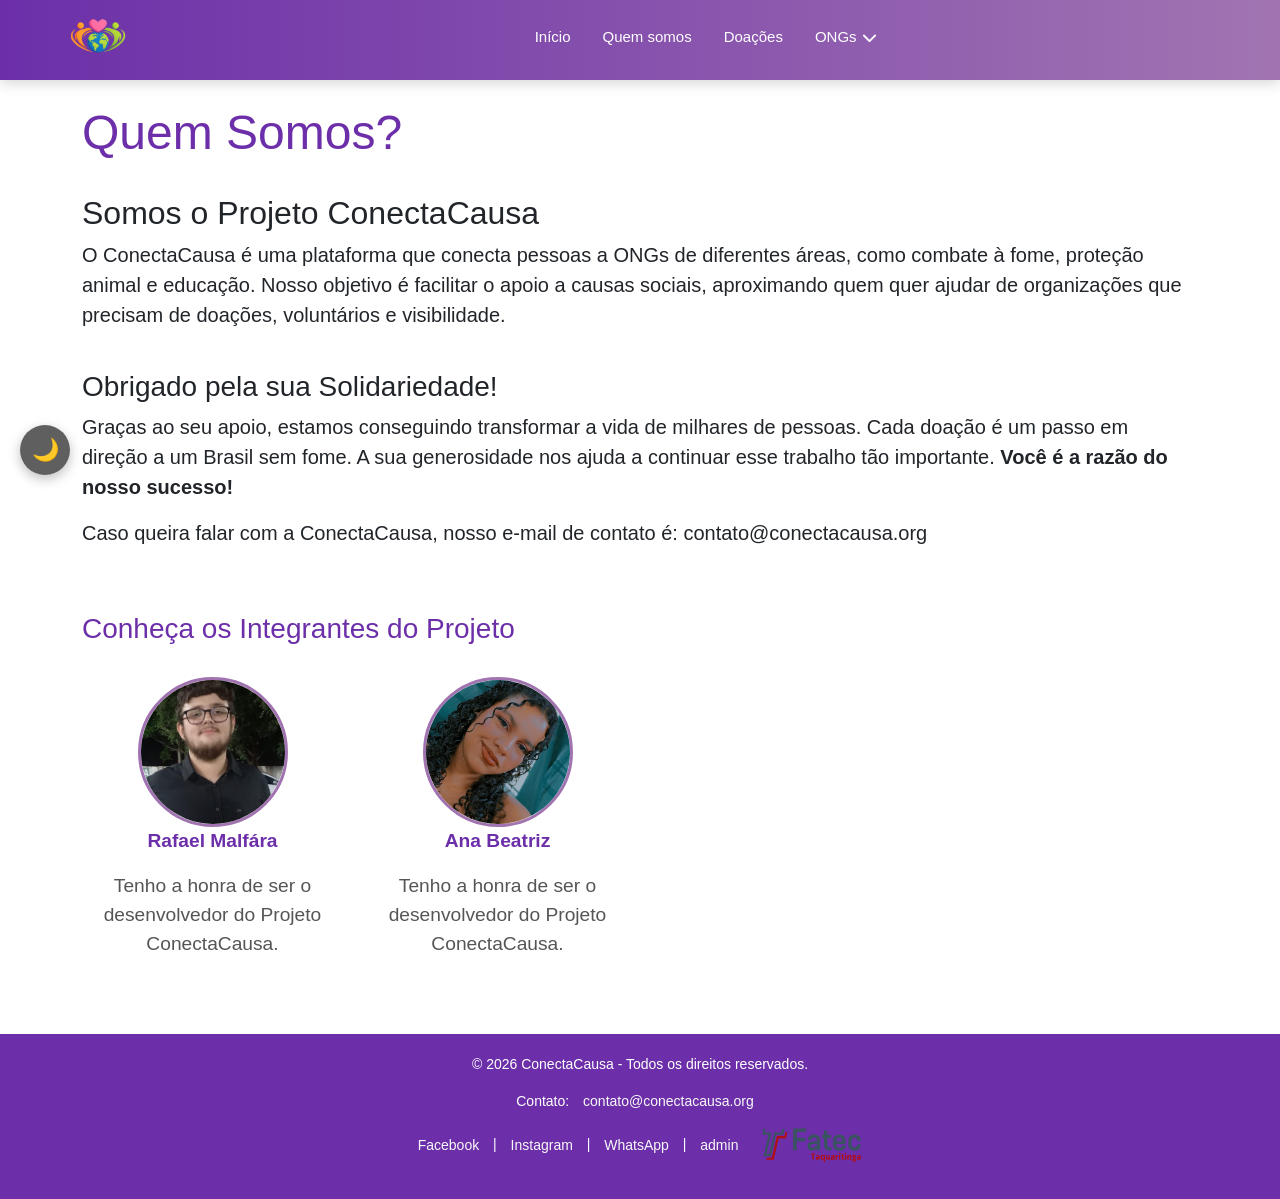
==== front-end/quemsomos.html @ 79b71adc "Nova atualização" ====
<!DOCTYPE html>
<html lang="pt-br">
<head>
  <meta charset="UTF-8">
  <meta name="viewport" content="width=device-width, initial-scale=1.0">
  <title>Zero Fome</title>
  <link rel="stylesheet" href="./css/quemsomos.css">
  <link rel="stylesheet" href="../zerofome-main/css/my-slider.css">
  <link rel="stylesheet" href="https://cdnjs.cloudflare.com/ajax/libs/font-awesome/6.5.0/css/all.min.css">
  <link href="https://cdn.jsdelivr.net/npm/bootstrap@5.3.6/dist/css/bootstrap.min.css" rel="stylesheet"
    integrity="sha384-4Q6Gf2aSP4eDXB8Miphtr37CMZZQ5oXLH2yaXMJ2w8e2ZtHTl7GptT4jmndRuHDT" crossorigin="anonymous">
  <script async src="https://www.googletagmanager.com/gtag/js?id=G-QNFYLZJ8TJ"></script>
  <script>
    window.dataLayer = window.dataLayer || [];
    function gtag() { dataLayer.push(arguments); }
    gtag('js', new Date());
    gtag('config', 'G-QNFYLZJ8TJ');
  </script>
</head>
<body>
  <button id="botao-tema" title="Alternar tema">🌙</button>
  <div vw class="enabled">
    <div vw-access-button class="active"></div>
    <div vw-plugin-wrapper>
      <div class="vw-plugin-top-wrapper"></div>
    </div>
  </div>

  <header>
    <div class="grupoLogo">
      <a href="./segundatela.html"><img src="./img/logo_novaa.semfundo.png" alt="logo"></a>
    </div>
    <div class="links-header">
      <a href="index.html">Início</a>
      <a href="./quemsomos.html">Quem somos</a>
      <a href="./doar.html">Doações</a>
      <div class="menu-ongs">
        <a href="#">ONGs <i class="fas fa-chevron-down"></i></a>
        <div class="submenu-ongs">
          <a href="./categ.html">Categorias</a>
          <a href="./cadastro.html">Cadastro de ONGs</a>
        </div>
      </div>
    </div>

    <nav id="menuCabecalho" class="menuFechado">
      <div class="topo">
        <h3>Menu</h3>
        <button class="link btnFechar">[ x ]</button>
      </div>
      <a href="index.html">Início</a>
      <a href="./quemsomos.html">Quem somos</a>
      <a href="./doar.html">Quero doar dinheiro</a>
      <a href="./categ.html">Categorias</a>
      <a href="./cadastro.html">Quero ser uma ONG</a>
      <a href="../entrar/entrar.html">Entrar</a>
      <div class="gtranslate_wrapper"></div>

      <p class="base"><span class="ano"></span> ConectaCausa. Todos os direitos reservados.</p>
    </nav>
    <div class="gtranslate_wrapper"></div>
    <script>window.gtranslateSettings = { "default_language": "pt", "languages": ["pt", "en"], "wrapper_selector": ".gtranslate_wrapper", "alt_flags": { "en": "usa", "pt": "brazil" } }</script>
    <script src="https://cdn.gtranslate.net/widgets/latest/float.js" defer></script>
    <button class="botaoMenu">
      <div class="ret1"></div>
      <div class="ret2"></div>
      <div class="ret3"></div>
    </button>
  </header>
  <br>
  
  <div class="container">
    <div id="conteudo">
      <h2 style="color: rgb(108, 47, 169);; font-size: 3em;">Quem Somos?</h2><br>
      <h2>Somos o Projeto ConectaCausa</h2>
      <p style="font-size: 20px;">O ConectaCausa é uma plataforma que conecta pessoas a ONGs de diferentes áreas, como
        combate à fome, proteção animal e educação.
        Nosso objetivo é facilitar o apoio a causas sociais, aproximando quem quer ajudar de organizações que precisam
        de doações, voluntários e visibilidade.</p><br>

      <div class="agradecimento">
        <h3>Obrigado pela sua Solidariedade!</h3>
        <p style="font-size: 20px;">Graças ao seu apoio, estamos conseguindo transformar a vida de milhares de pessoas.
          Cada doação é um
          passo em direção a um Brasil sem fome. A sua generosidade nos ajuda a continuar esse trabalho tão
          importante. <strong>Você é a razão do nosso sucesso!</strong></p>
      </div>

      <p style="font-size: 20px;">Caso queira falar com a ConectaCausa, nosso e-mail de contato é:
        contato@conectacausa.org</p>
    </div>
  </div> <br><br>

  <div id="integrantes">
    <div class="container">
      <h3 id="inte" style="color: rgb(108, 47, 169)">Conheça os Integrantes do Projeto</h3><br>

      <div class="row">

        <div class="col-md-3 text-center integrante-card">
          <img src="img/rafael.jpeg" alt="Rafael, desenvolvedor">
          <div class="integrante-info">
            <p><strong style="color: rgb(108, 47, 169);">Rafael Malfára</strong></p>
            <p>Tenho a honra de ser o desenvolvedor do Projeto ConectaCausa.</p>
          </div>
        </div>

        <div class="col-md-3 text-center integrante-card">
          <img src="img/ana.jpeg" alt="Ana, tester">
          <div class="integrante-info">
            <p><strong style="color: rgb(108, 47, 169);;">Ana Beatriz</strong></p>
            <p>Tenho a honra de ser o desenvolvedor do Projeto ConectaCausa.</p>
          </div>
        </div>

      </div>
    </div>
  </div>
  </div>
  </div>

  <!-- Rodapé -->
  <footer>
    <p>&copy; <span id="anoAtual"></span> ConectaCausa - Todos os direitos reservados.</p>
    <p>Contato: <a href="mailto:contato@zerofome.org">contato@conectacausa.org</a></p>
    <p>
      <a href="#">Facebook</a> |
      <a href="#">Instagram</a> |
      <a href="#">WhatsApp</a> |
      <a href="../entrar/entrar.html">admin</a>
      <a href="https://fatectq.cps.sp.gov.br/" ><img src="./img/logo fatec.jpg" alt="fatectq"></a>
    </p>
  </footer>

  <!-- Scripts -->
  <script src="https://cdn.jsdelivr.net/npm/bootstrap@5.3.6/dist/js/bootstrap.bundle.min.js"
    integrity="sha384-j1CDi7MgGQ12Z7Qab0qlWQ/Qqz24Gc6BM0thvEMVjHnfYGF0rmFCozFSxQBxwHKO"
    crossorigin="anonymous"></script>
  <script src=".//script/scripts.js"></script>
  <script src="https://vlibras.gov.br/app/vlibras-plugin.js"></script>
  <script>new window.VLibras.Widget('https://vlibras.gov.br/app');</script>

  <script>
    // ======== SCRIPT DO BOTÃO DE TEMA ========
    const botaoTema = document.getElementById("botao-tema");
    const body = document.body;

    // Verifica se há preferência salva
    if (localStorage.getItem("tema") === "escuro") {
      body.classList.add("tema-escuro");
      botaoTema.textContent = "☀️";
    }

    botaoTema.addEventListener("click", () => {
      body.classList.toggle("tema-escuro");
      const temaAtivo = body.classList.contains("tema-escuro") ? "escuro" : "claro";
      localStorage.setItem("tema", temaAtivo);
      botaoTema.textContent = temaAtivo === "escuro" ? "☀️" : "🌙";
    });
  </script>

  <script>
    document.getElementById('anoAtual').textContent = new Date().getFullYear();
  </script>

</body>

</html>
---- front-end/css/quemsomos.css ----
:root {

    --vermelho: rgb(120, 36, 146);
    --vermelhoc: rgb(108, 47, 169);
    --vermelhoe: rgb(161, 116, 177);

    --azul: rgb(0, 80, 120);

    --azulc: rgb(0, 120, 160);

    --verde: rgb(80, 215, 175);
    --verdec: rgb(100, 230, 190);

    --cinza250: rgb(250, 250, 250);

    --amarelo: rgb(233, 187, 38);

    
    --corfundoc: #df3535;
    --cor-texto: #222222;


  }

  * {
    margin: 0;
    padding: 0;
    box-sizing: border-box;
    font-family: "Roboto", sans-serif;
    font-weight: 400;
  }

  body {
    margin: 0;
    font-family: Arial, sans-serif;
    height: 100%;
    background-color: var(--corfundoc);
    color: var(--cor-texto);
    font-family: Arial, sans-serif;
    transition: background-color 0.3s, color 0.3s;
    flex-direction: column;
    min-height: 100vh;
  }

    /* ======= BOTÃO DE TEMA ======= */
    #botao-tema {
      position: fixed;
      top: 50%;
      left: 20px;
      transform: translateY(-50%);
      background-color: #444;
      color: white;
      border: none;
      border-radius: 50%;
      width: 50px;
      height: 50px;
      font-size: 22px;
      cursor: pointer;
      box-shadow: 0 4px 8px rgba(0, 0, 0, 0.3);
      transition: background-color 0.3s, transform 0.2s;
      z-index: 1000;
    }

    #botao-tema:hover {
      background-color: #666;
      transform: translateY(-50%) scale(1.1);
    }

    body.tema-escuro {
      background-color: #121212 !important;
      color: #f1f1f1 !important;
    }



    body.tema-escuro .categoria-card {
      background-color: #444 !important;
      color: white;
    }

    body.tema-escuro .ong-card {
      background-color: #222 !important;
      color: #f1f1f1 !important;
      border: 1px solid #444;
    }

    body.tema-escuro .textos {
      background-color: #1b1717;
      color: white;
      border: 1px solid #444;
    }

  .link {
    background-color: transparent;
    border: none;
    cursor: pointer;
    color: var(--azul);
    transition: color 0.5s;
  }

  .link:hover {
    color: var(--azulc);
  }

  /* ========== HEADER ========== */
  header {
    height: 5rem;
    background-image: linear-gradient(90deg, var(--vermelhoc), var(--vermelhoe));
    display: flex;
    align-items: center;
    justify-content: center;
    padding-left: 2%;
    padding-right: 3%;
    box-shadow: 0 4px 12px rgba(0, 0, 0, 0.15);
    position: relative;
    z-index: 100;
    gap: 2rem;
  
  }
  

  header .grupoLogo {
    display: flex;
    align-items: center;
    justify-content: center;
    flex-shrink: 0;
    order: 1;
  }

  header img {
    display: flex;
    flex-direction: row;
    padding: 0;
    align-items: center;
    width: 5rem;
    height: 100%;
    object-fit: contain;
    transition: transform 0.3s ease;
  }

  header img:hover {
    transform: scale(1.05);
  }

  /* ========== LINKS HEADER ========== */
  .links-header {
    display: flex;
    align-items: center;
    gap: 2rem;
    flex: 1;
    justify-content: center;
    order: 2;
  }

  .links-header a {
    color: white;
    text-decoration: none;
    font-weight: 500;
    font-size: 15px;
    transition: all 0.3s ease;
    white-space: nowrap;
    padding-bottom: 4px;
    border-bottom: 2px solid transparent;
    height: 100%;
    display: flex;
    align-items: center;
  }

  .links-header a:hover {
    color: var(--amarelo);
    text-shadow: 0 2px 4px rgba(0, 0, 0, 0.2);
    transform: translateY(-2px);
    border-bottom-color: var(--amarelo);
  }

  .links-header a:active {
    color: white;
    border-bottom-color: white;
  }

  .titulo-categorias {
  text-align: center;
  font-size: 36px;
  color: var(--vermelhoc);
  margin-bottom: 30px;
}

.categorias-container {
  display: grid;
  grid-template-columns: repeat(auto-fit, minmax(220px, 1fr));
  gap: 20px;
  padding: 20px;
}

.categoria-icone {
  font-size: 40px;
  color: #7c3aed; /* roxo moderno */
  margin-bottom: 10px;
}

.categoria-card {
  text-align: center;
  padding: 20px;
  border-radius: 12px;
  background: #fff;
  transition: 0.3s;
}

.categoria-card:hover {
  transform: translateY(-5px);
  box-shadow: 0 10px 25px rgba(0,0,0,0.1);
}

  /* ========== MENU NAV ========== */
  header nav {
    display: flex;
    align-items: center;
    gap: 0.5rem;
  }

  header nav .topo,
  header nav .base {
    display: none;
  }

  header nav img {
    width: 2rem;
    height: 2rem;
  }

  .botaoMenu {
    flex-shrink: 0;
    order: 3;
    margin-left: auto;
    height: 3rem;
    display: none;
    flex-direction: column;
    align-items: center;
    justify-content: center;
  }

  .banner{
    display: flex;
    align-self: center;
    justify-content: center;
  }
.bannerBG {
    height: 700px;
    width: 100%;
    background-image: url(../zerofome-main/img/banner.roxooo.jpeg);
    background-position: center;
    background-repeat: no-repeat;
    background-size: cover;
    display: flex;
    align-items: end;
    padding-left: 1rem;
    gap: 1rem;
    padding-left: 15rem;
    padding-bottom: 2rem;
}

.bannerBtn{
    background-color: var(--vermelhoc);
    color: white;
    border: none;
    padding: 1rem 2rem;
    font-size: 18px;
    border-radius: 10px;
    cursor: pointer;
    transition: background-color 0.3s, transform 0.2s;
}

  .botaoMenu {
    border: none;
    width: 2rem;
    height: 3rem;
    background-color: transparent;
    display: none;
    flex-direction: column;
    align-items: center;
    justify-content: center;
    gap: 0.5rem;
    cursor: pointer;
    transition: all 0.3s ease;
  }

  .botaoMenu div {
    width: 100%;
    height: 2px;
    background-color: white;
    transition: all 0.3s ease;
    border-radius: 2px;
  }

  .botaoMenu:hover div {
    background-color: var(--amarelo);
    box-shadow: 0 0 8px rgba(250, 250, 50, 0.5);
  }

  .menu-ongs {
  position: relative;
}

.menu-ongs > a {
  display: flex;
  align-items: center;
  gap: 5px;
}

/* submenu */
.submenu-ongs {
  position: absolute;
  top: 100%;
  left: 0;
  background: #fff;
  border-radius: 10px;
  box-shadow: 0 10px 25px rgba(0,0,0,0.1);
  min-width: 200px;
  display: none;
  flex-direction: column;
  overflow: hidden;
  z-index: 999;
}

.submenu-ongs a {
  padding: 10px 15px;
  text-decoration: none;
  color: #333;
  transition: 0.2s;
}

.submenu-ongs a:hover {
  background: #f5f5f5;
  color: #7c3aed;
}

/* mostrar ao passar o mouse */
.menu-ongs:hover .submenu-ongs {
  display: flex;
}

  /* ========== BOTÃO TEMA FLUTUANTE ========== */
  #botao-tema {
    position: fixed;
    top: 50%;
    left: 20px;
    transform: translateY(-50%);
    background-color: rgba(68, 68, 68, 0.85);
    color: white;
    border: none;
    border-radius: 50%;
    width: 50px;
    height: 50px;
    font-size: 22px;
    cursor: pointer;
    box-shadow: 0 4px 12px rgba(0, 0, 0, 0.25);
    transition: all 0.3s ease;
    z-index: 999;
    backdrop-filter: blur(5px);
  }

  #botao-tema:hover {
    background-color: rgba(100, 100, 100, 0.95);
    transform: translateY(-50%) scale(1.15);
    box-shadow: 0 6px 16px rgba(0, 0, 0, 0.3);
  }

  #botao-tema:active {
    transform: translateY(-50%) scale(0.95);
  }
  
  /* ========== MENU RESPONSIVO ========== */
  header nav {
    position: fixed;
    flex-direction: column;
    align-items: flex-start;
    gap: 0;
    top: 0;
    bottom: 0;
    width: 100%;
    background-color: rgb(250, 250, 250);
    padding: 3rem;
    overflow: auto;
    transition: right 0.3s ease;
    z-index: 500;
  }

  .menuFechado {
    right: -100%;
  }

  .menuAberto {
    right: 0;
  }

  header nav .topo {
    display: flex;
    justify-content: space-between;
    width: 100%;
    margin-bottom: 2rem;
    border-bottom: 2px solid var(--vermelhoc);
    padding-bottom: 1rem;
  }

  header nav .topo h3 {
    font-size: 18px;
    color: var(--azul);
    font-weight: 600;
  }

  header nav .base {
    display: block;
    margin-top: 2rem;
    color: rgb(128, 128, 128);
    font-size: 12px;
    padding-top: 1rem;
    border-top: 1px solid rgb(220, 220, 220);
  }

  header nav a {
    color: var(--azul);
    border-bottom: 1px solid rgb(220, 220, 220);
    width: 100%;
    padding: 0.8rem 0;
    text-decoration: none;
    font-weight: 500;
    transition: all 0.3s ease;
  }

  header nav a:hover {
    color: var(--vermelhoc);
    transform: translateX(1.5rem);
    font-weight: 600;
    padding-left: 0.5rem;
  }


  .integrante-card {
    display: flex;
    flex-direction: column;
    align-items: center;
    margin-bottom: 30px;
}

.integrante-card img {
    border-radius: 50%;
    width: 150px;
    height: 150px;
    object-fit: cover;
    border: 3px solid rgb(161, 116, 177);
}

.integrante-info {
    max-width: 100%;
    text-align: center;
}

.integrante-info p {
    font-size: 1.2em;
    color: #555;
}

  footer {
    background-color: rgb(0, 0, 0);
    color: white;
    text-align: center;
    padding: 20px 0;
    font-size: 14px;
    margin-top: 30px;
  }

  main {
    flex: 1;
    padding: 20px;
  }

  footer {
    background-color: var(--vermelhoc);
    color: white;
    text-align: center;
    padding: 20px 0;
    font-size: 14px;
  }

  footer a {
    color: #f8f8f8;
    text-decoration: none;
    margin: 0 10px;
  }

  footer a:hover {
    text-decoration: underline;
  }
  a {
    text-decoration: none !important;
  }

  footer a img{
    width: 100px;
    height: 35px;
  }

  /* ========== RESPONSIVIDADE ========== */
  @media screen and (max-width: 950px) {
    header {
      height: 5rem;
      padding: 0 2%;
      justify-content: space-between;
      align-items: center;
    }

    header .grupoLogo {
      order: 1;
      flex: none;
      flex-shrink: 0;
      justify-content: flex-start;
    }

    .links-header {
      display: none;
    }

    .botaoMenu {
      display: flex;
      Position: fixed;
      right: 1rem;
      top: 2rem;
      z-index: 1000;
      order: 3;
      flex-shrink: 0;
    }

    header img {
      width: 4rem;
    }
  }

  @media screen and (max-width: 1100px) {
    .bannerBG {
      height: 300px;
      background-position: center;
      background-repeat: no-repeat;
      background-size: cover;
      background-color: #cccccc;
      display: flex;
      justify-content: left;
      align-items: end;
      padding-left: 1rem;
      gap: 1rem;
    }

    .bannerBtn {
      padding: 0.5rem 1rem;
      font-size: 14px;
    }

    header {
      height: auto;
      display: flex;
      padding: 1rem 2%;
      flex-direction: column;
      gap: 1rem;
    }

    header .grupoLogo {
  
      justify-content: space-between;
    }

    header nav {
      justify-content: center;
      gap: 0.5rem;
    }
  }
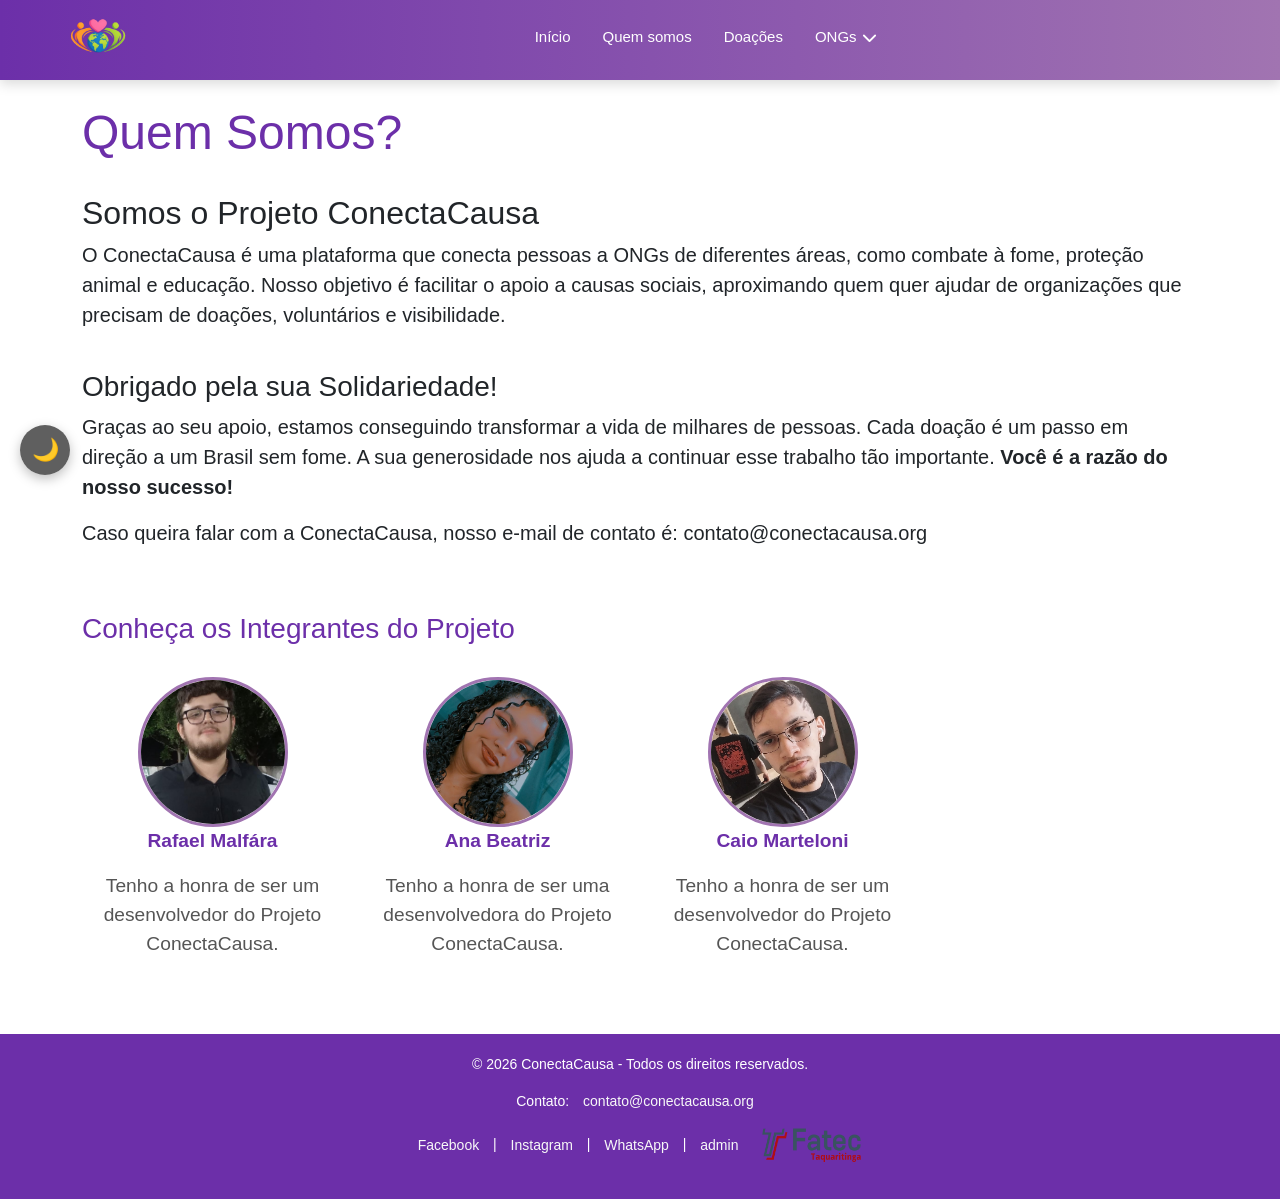
==== commit b066cf46: "Atualiza pequenos detalhes no projeto" ====
--- a/front-end/quemsomos.html
+++ b/front-end/quemsomos.html
@@ -98,20 +98,27 @@
       <div class="row">
 
         <div class="col-md-3 text-center integrante-card">
-          <img src="img/rafael.jpeg" alt="Rafael, desenvolvedor">
+          <img src="img/rafael.jpeg" alt="Rafael, dev">
           <div class="integrante-info">
             <p><strong style="color: rgb(108, 47, 169);">Rafael Malfára</strong></p>
-            <p>Tenho a honra de ser o desenvolvedor do Projeto ConectaCausa.</p>
+            <p>Tenho a honra de ser um desenvolvedor do Projeto ConectaCausa.</p>
           </div>
         </div>
 
         <div class="col-md-3 text-center integrante-card">
-          <img src="img/ana.jpeg" alt="Ana, tester">
+          <img src="img/ana.jpeg" alt="Ana, dev">
           <div class="integrante-info">
             <p><strong style="color: rgb(108, 47, 169);;">Ana Beatriz</strong></p>
-            <p>Tenho a honra de ser o desenvolvedor do Projeto ConectaCausa.</p>
+            <p>Tenho a honra de ser uma desenvolvedora do Projeto ConectaCausa.</p>
           </div>
         </div>
+
+        <div class="col-md-3 text-center integrante-card">
+          <img src="img/caio.jpeg" alt="Caio, dev">
+          <div class="integrante-info">
+            <p><strong style="color: rgb(108, 47, 169);;">Caio Marteloni</strong></p>
+            <p>Tenho a honra de ser um desenvolvedor do Projeto ConectaCausa.</p>
+          </div>
 
       </div>
     </div>
